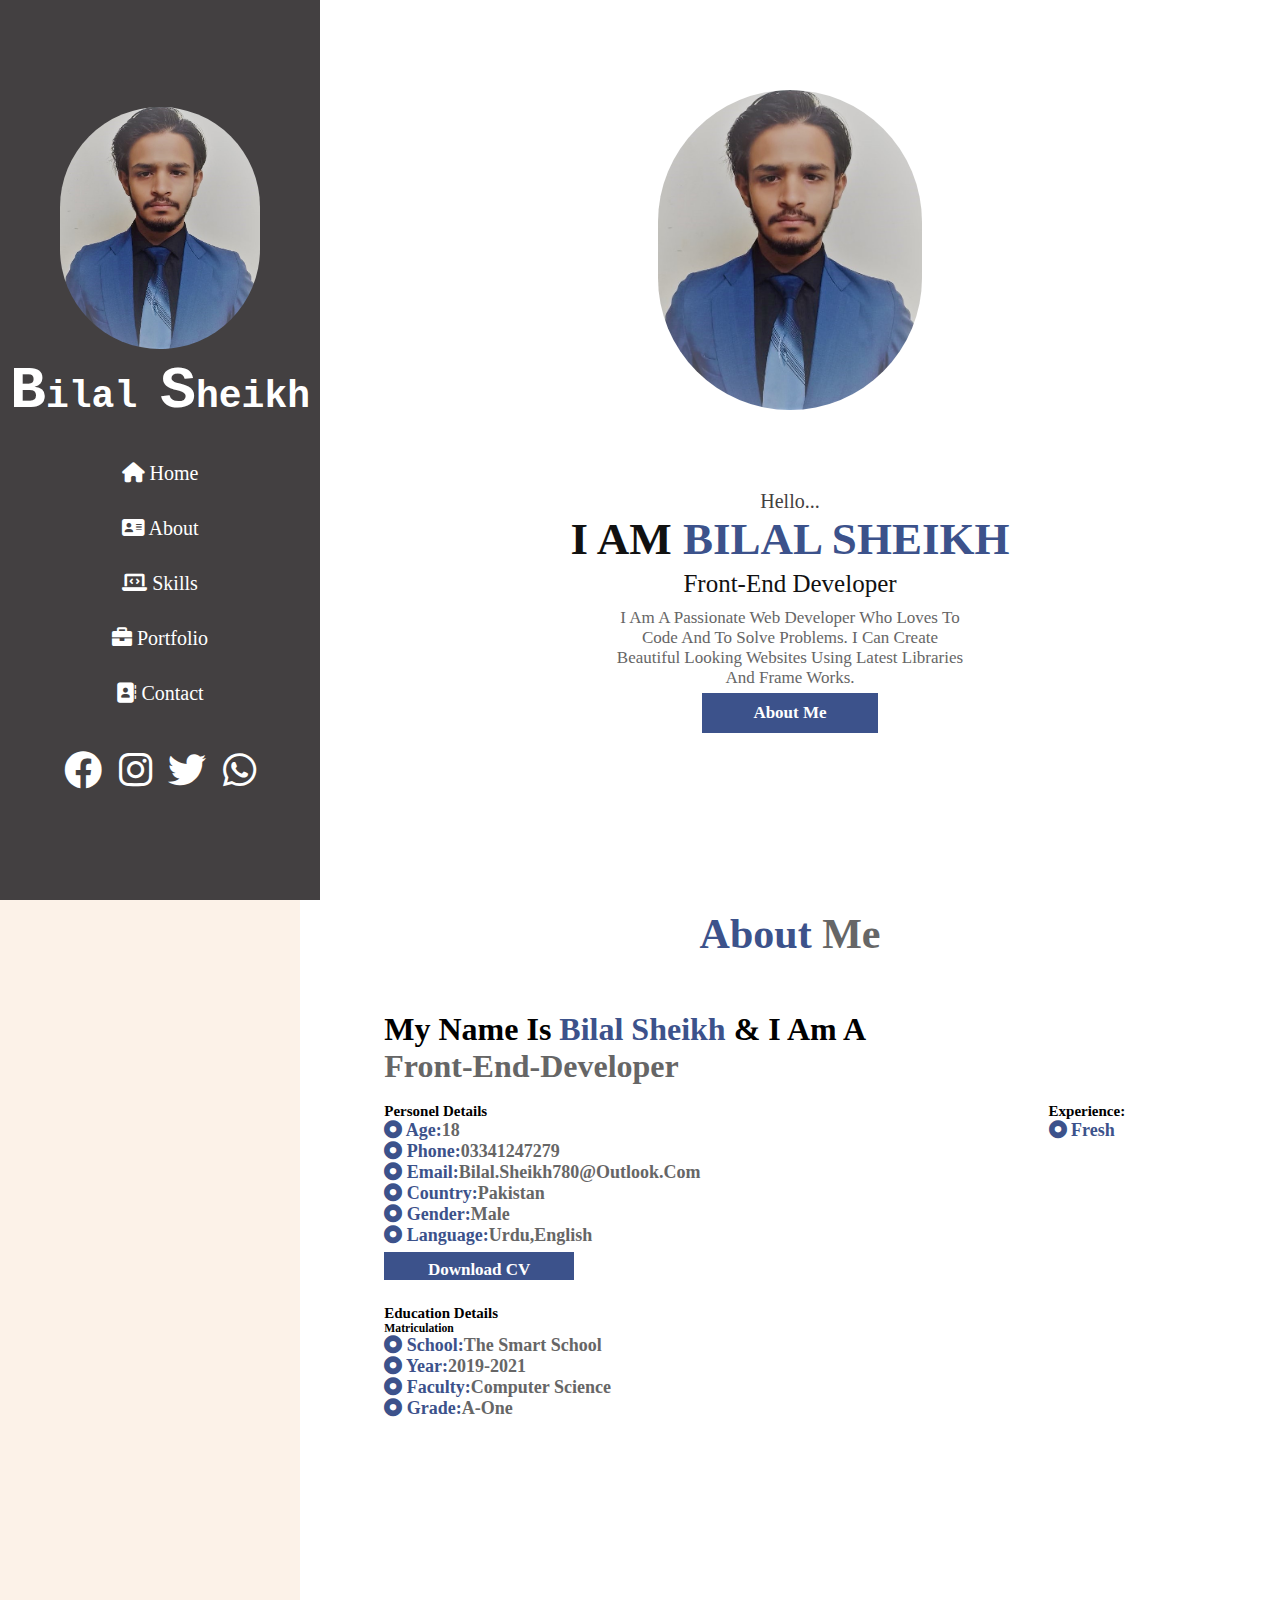
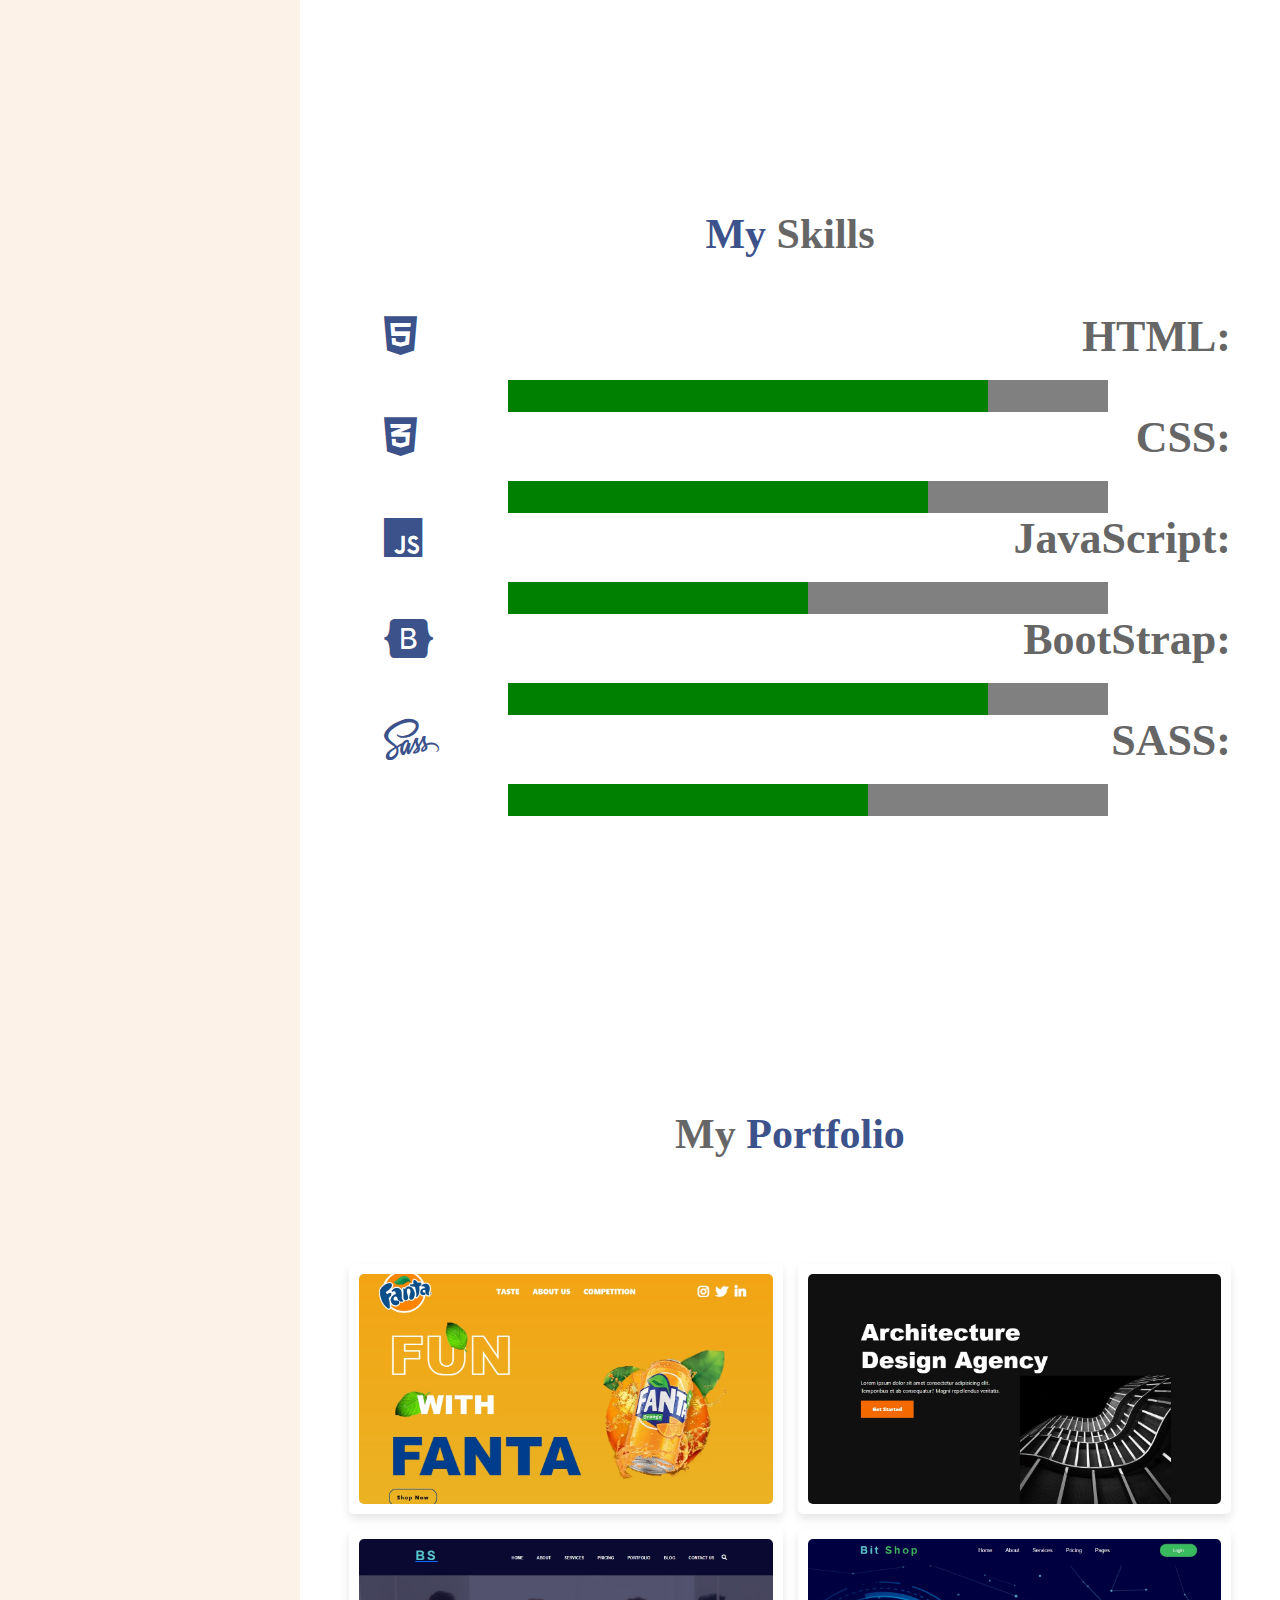
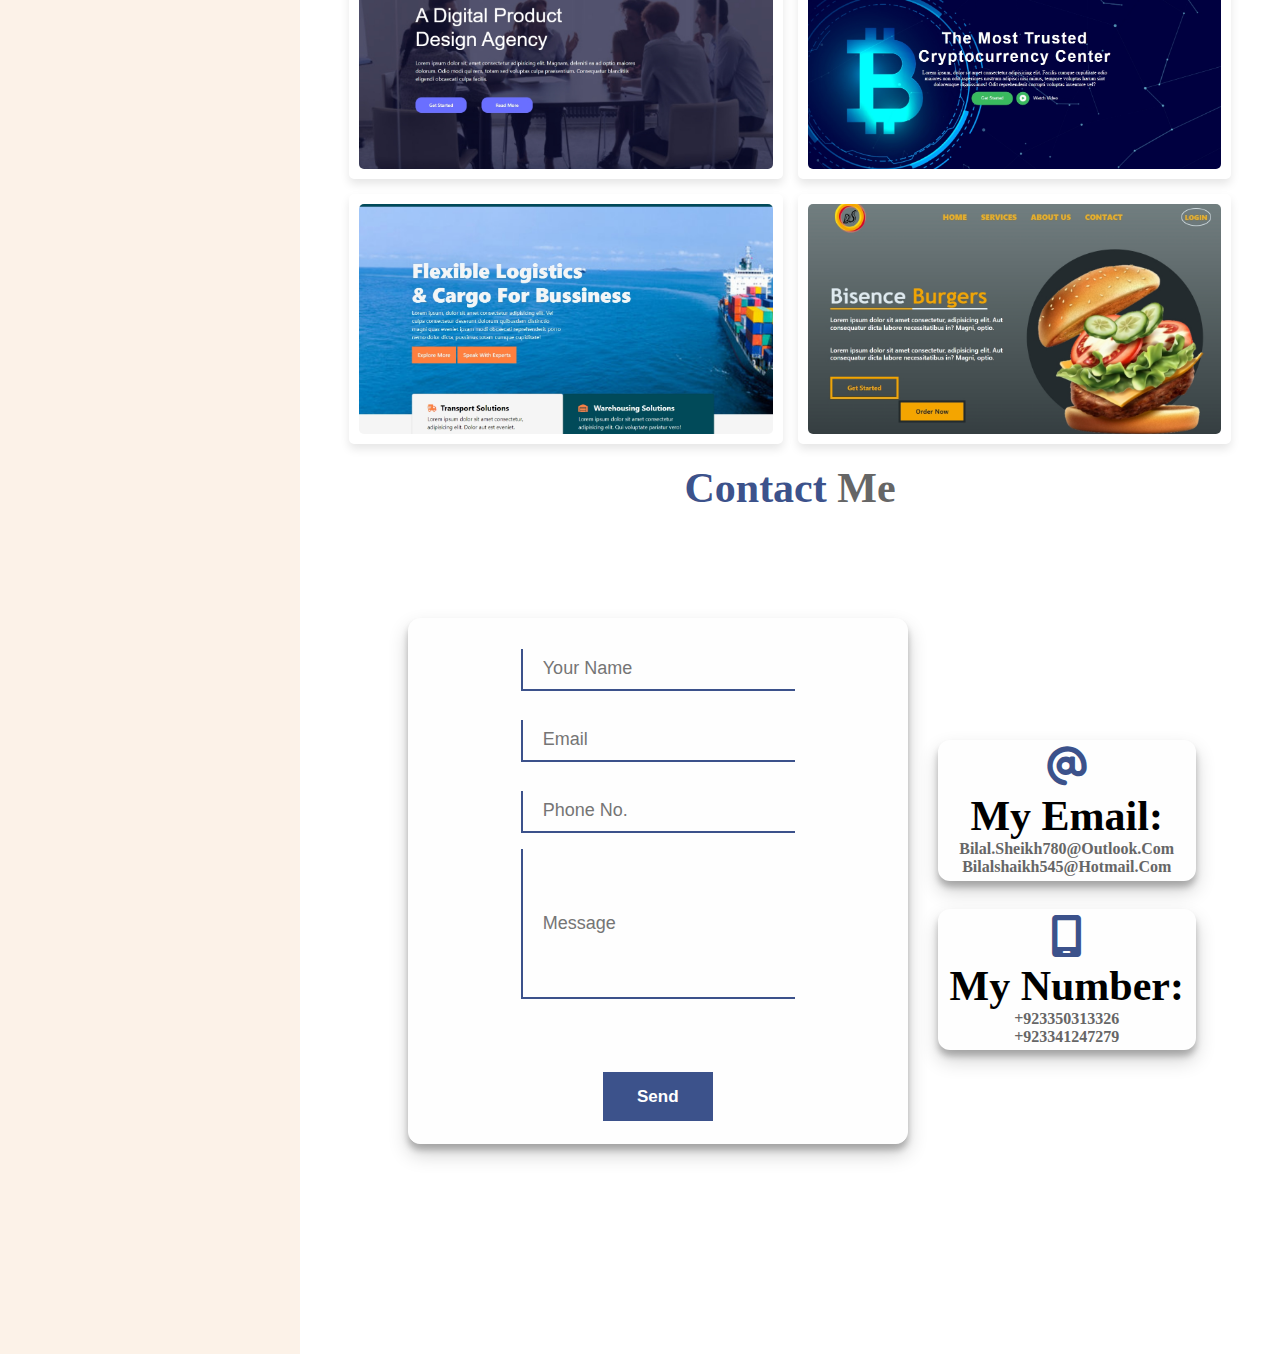
==== index.html @ 6367196e "my portfoilo" ====
<!DOCTYPE html>
<html lang="en">

<head>
    <meta charset="UTF-8">
    <meta http-equiv="X-UA-Compatible" content="IE=edge">
    <meta name="viewport" content="width=device-width, initial-scale=1.0">
    <title>Bilal Sheikh</title>
    <!-- CSS only -->
    <link href="https://cdn.jsdelivr.net/npm/bootstrap@5.2.0/dist/css/bootstrap.min.css" rel="stylesheet"
        integrity="sha384-gH2yIJqKdNHPEq0n4Mqa/HGKIhSkIHeL5AyhkYV8i59U5AR6csBvApHHNl/vI1Bx" crossorigin="anonymous">
    <!-- CSS FILE -->
    <link rel="stylesheet" href="css/portfolio.css">
    <!-- Font Awesom Link -->
    <link rel="stylesheet" href="css/all.min.css">
    <link rel="stylesheet" href="css/fontawesome.min.css">
    <!-- <link rel="stylesheet" href="https://cdnjs.cloudflare.com/ajax/libs/font-awesome/6.1.2/css/all.min.css"
        integrity="sha512-1sCRPdkRXhBV2PBLUdRb4tMg1w2YPf37qatUFeS7zlBy7jJI8Lf4VHwWfZZfpXtYSLy85pkm9GaYVYMfw5BC1A=="
        crossorigin="anonymous" referrerpolicy="no-referrer" /> -->
</head>

<body>

    <div id="menu-bars" class="fas fa-bars"></div>

    <header>
        <div class="sidebar">
            <div class="logo">
                <img src="img/20220805_174551-cropped.jfif" alt="">
                <a href="#">
                    <h1>
                        <span>B</span>ilal <span>S</span>heikh
                    </h1>
                </a>

            </div>
            <nav>
                <ul>
                    <li><a href="#home" class="menu-links"><i class="fa-solid fa-house"></i> Home</a></li>
                    <li><a href="#about" class="menu-links"><i class="fa-solid fa-address-card"></i> About</a></li>
                    <li><a href="#skills" class="menu-links"><i class="fa-solid fa-laptop-code"></i> Skills</a></li>
                    <li><a href="#portfolio" class="menu-links"><i class="fa-solid fa-briefcase"></i> Portfolio</a></li>
                    <li><a href="#contact" class="menu-links"><i class="fa-solid fa-address-book"></i> Contact</a></li>
                </ul>
            </nav>
            <div class="social">
                <a href="https://www.facebook.com/bilal.sheikh780" class="social-links" target="_blank"><i
                        class="fa-brands fa-facebook"></i></a>
                <a href="https://www.instagram.com/bilal.sheikh780/" class="social-links" target="_blank"><i
                        class="fa-brands fa-instagram"></i></a>
                <a href="https://twitter.com/bilalsheikh780" class="social-links" target="_blank"><i
                        class="fa-brands fa-twitter"></i></a>
                <a href="mailto:bilal.sheikh780@outlook.com" class="social-links" target="_blank"><i
                        class="fa-brands fa-whatsapp"></i></a>
            </div>
        </div>
    </header>

    <!-- HOME SECTION -->


    <section class="home" id="home">


        <div class="image">
            <img src="img/20220805_174551-cropped.jfif" alt="">
        </div>
        <div class="content">
            <span class="hi"> Hello... </span>
            <h3> i am <span> Bilal Sheikh </span> </h3>
            <p class="info">Front-End Developer </p>
            <div class="text-p">
                <p class="text">I am a passionate Web developer who loves to code and to solve problems. I can create
                    beautiful looking Websites using latest libraries and frame works.</p>
            </div>
            <a href="#about" class="btn">about me</a>
        </div>
    </section>

    <!-- ABOUT SECTION -->

    <section class="about" id="about">
        <h1 class="aboutme">
            About <span>Me</span>
        </h1>
        <h1 class="info-h1">
            My Name Is <span id="namespan">Bilal Sheikh</span>
            & I Am A
            <br><span id="workspan">Front-End-Developer</span>
        </h1>
        <div class="box-1">
            <div class="details-1">
                <h2>Personel Details</h2>
                <div class="values">
                    <legend><i class="fa-solid fa-circle-dot"></i> Age:</legend>
                    <p>18</p>
                </div>
                <div class="values">
                    <legend><i class="fa-solid fa-circle-dot"></i> Phone:</legend>
                    <p>03341247279</p>
                </div>
                <div class="values">
                    <legend><i class="fa-solid fa-circle-dot"></i> Email:</legend>
                    <p>bilal.sheikh780@outlook.com
                </div>
                <div class="values">
                    <legend><i class="fa-solid fa-circle-dot"></i> Country:</legend>
                    <p>Pakistan</p>
                </div>
                <div class="values">
                    <legend><i class="fa-solid fa-circle-dot"></i> Gender:</legend>
                    <p>Male</p>
                </div>
                <div class="values">
                    <legend><i class="fa-solid fa-circle-dot"></i> Language:</legend>
                    <p>Urdu,English</p>
                </div>
                <a href="cv/Bilal Sheikh.pdf" download class="cv-btn">Download CV</a>
            </div>
            <div class="details-2">
                <h2>Experience:</h2>
                <div class="values">
                    <legend><i class="fa-solid fa-circle-dot"></i> Fresh</legend>
                </div>
            </div>
        </div>
        <div class="box-2">
            <div class="details-3">
                <h2>Education Details</h2>
                <h3>Matriculation</h3>
                <div class="values">
                    <legend><i class="fa-solid fa-circle-dot"></i> School:</legend>
                    <p>The Smart School</p>
                </div>
                <div class="values">
                    <legend><i class="fa-solid fa-circle-dot"></i> Year:</legend>
                    <p>2019-2021</p>
                </div>
                <div class="values">
                    <legend><i class="fa-solid fa-circle-dot"></i> Faculty:</legend>
                    <p>Computer Science</p>
                </div>
                <div class="values">
                    <legend><i class="fa-solid fa-circle-dot"></i> Grade:</legend>
                    <p>A-One</p>
                </div>
            </div>
    </section>

    <!-- SKILLS SECTION -->

    <section class="skills" id="skills">
        <h1 class="skills">
            My <span>Skills</span>
        </h1>
        <div class="row">
            <div class="col-1">
                <div class="skillbars">
                    <legend><i class="fa-brands fa-html5"></i> HTML:</legend>
                    <progress value="80" max="100"></progress>
                </div>
                <div class="skillbars">
                    <legend><i class="fa-brands fa-css3-alt"></i> CSS:</legend>
                    <progress value="70" max="100"></progress>
                </div>
                <div class="skillbars">
                    <legend><i class="fa-brands fa-js"></i> JavaScript:</legend>
                    <progress value="50" max="100"></progress>
                </div>
                <div class="skillbars">
                    <legend><i class="fa-brands fa-bootstrap"></i> BootStrap:</legend>
                    <progress value="80" max="100"></progress>
                </div>
                <div class="skillbars">
                    <legend><i class="fa-brands fa-sass"></i> SASS:</legend>
                    <progress value="60" max="100"></progress>
                </div>
            </div>
        </div>
        </div>
    </section>

    <!-- PORTFOLIO SECTION -->

    <section class="portfolio" id="portfolio">

        <h1 class="portfolio"> <span> my </span> portfolio </h1>

        <div class="box-container">

            <div class="box">
                <img src="projects/front/P-1.jpg" alt="">
                <h3>FANTA Landing Page <span>With HTML & CSS</span></h3>
                <div class="icons">
                    <a href="projects/back/p-1.png" target="_blank" class="fas fa-eye"></a>
                    <a href="projects/fanta.zip" download class="fas fa-download"></a>
                </div>
            </div>

            <div class="box">
                <img src="projects/front/p-2.jpg" alt="">
                <h3>property Website <span>With HTML,CSS,BootStrap & Owl Carousel</span></h3>
                <div class="icons">
                    <a href="projects/back/p-2.png" target="_blank" class="fas fa-eye"></a>
                    <a href="projects/property website.zip" download class="fas fa-download"></a>
                </div>
            </div>

            <div class="box">
                <img src="projects/front/p-3.jpg" alt="">
                <h3>digital agency website <span>With HTML & CSS</span></h3>
                <div class="icons">
                    <a href="projects/back/p-3.png" target="_blank" class="fas fa-eye"></a>
                    <a href="projects/back/p-3.png" download class="fas fa-download"></a>
                </div>
            </div>

            <div class="box">
                <img src="projects/front/p-4.jpg" alt="">
                <h3>cryptocurrency website <span>With HTML,CSS,JS & Owl Carousel</span></h3>
                <div class="icons">
                    <a href="projects/back/p-4.png" target="_blank" class="fas fa-eye"></a>
                    <a href="projects/bit shop.zip" download class="fas fa-download"></a>
                </div>
            </div>

            <div class="box">
                <img src="projects/front/p-5.jpg" alt="">
                <h3>cargo website <span>with HTML,CSS,JS & Owl Carousel</span></h3>
                <div class="icons">
                    <a href="projects/back/p-5.png" target="_blank" class="fas fa-eye"></a>
                    <a href="projects/back/p-5.png" download class="fas fa-download"></a>
                </div>
            </div>

            <div class="box">
                <img src="projects/front/P-6.jpg" alt="">
                <h3>Burger Website <span>with HTML,CSS,Javascript & Bootstrap</span></h3>
                <div class="icons">
                    <a href="projects/back/p-6.png" class="fas fa-eye"></a>
                    <a href="projects/custom.zip" class="fas fa-download"></a>
                </div>
            </div>

        </div>

    </section>


    <!-- CONTACT SECTION -->

    <section class="contact" id="contact">
        <h1 class="contact">Contact <span>Me</span></h1>
        <div class="contactbox">
            <div class="div-1">
                <form action="" id="form" onsubmit="sendEmail(); reset(); return false;">
                    <input type="text" id="name" placeholder="Your Name">
                    <p id="nameerror" class="error"></p>
                    <input type="text" id="email" placeholder="Email">
                    <p id="emailerror" class="error"></p>
                    <input type="tel" id="phone" placeholder="Phone No.">
                    <p id="phoneerror" class="error"></p>
                    <input type="text" id="message" placeholder="Message">
                    <p id="messageerror" class="error"></p>
                    <br>
                    <button type="submit">Send</button>
                </form>
            </div>
            <div class="div-2">
                <div class="childern">
                    <i class="fa-solid fa-at"></i>
                    <h4>My Email:</h4>
                    <h5>bilal.sheikh780@outlook.com</h5>
                    <h5>bilalshaikh545@hotmail.com</h5>
                </div>
                <div class="childern">
                    <i class="fa-solid fa-mobile-screen"></i>
                    <h4>My Number:</h4>
                    <h5>+923350313326</h5>
                    <h5>+923341247279</h5>
                </div>
            </div>
        </div>
    </section>

    <script>
        let menu = document.querySelector('#menu-bars');
let header = document.querySelector('header');

menu.onclick = () => {
    menu.classList.toggle('fa-times');
    header.classList.toggle('active');
}

window.onscroll = () => {
    menu.classList.remove('fa-times');
    header.classList.remove('active');
}

// let form = document.getElementById("form");
// let yourname = document.getElementById("name");
// let youremail = document.getElementById("email");
// let yourphone = document.getElementById("phone");
// let yourmessage = document.getElementById("message");
// function validateForm() {
//     if (yourname.value == "") {
//         document.getElementById("nameerror").innerHTML = "Enter Your Name!";
//         return false;
//     } else {
//         document.getElementById("nameerror").innerHTML = "";
//     }
//     if (youremail.value == "") {
//         document.getElementById("emailerror").innerHTML = "Enter Your Email Address!";
//         return false;
//     } else {
//         document.getElementById("emailerror").innerHTML = "";
//     }
//     if (yourphone.value == "") {
//         document.getElementById("phoneerror").innerHTML = "Enter Your Phone Number!";
//         return false;
//     } else {
//         document.getElementById("phoneerror").innerHTML = "";
//     }
//     if (yourmessage.value == "") {
//         document.getElementById("messageerror").innerHTML = "Enter Your Message!";
//         return false;
//     } else {
//         document.getElementById("messageerror").innerHTML = "";
//     }
// }
    </script>

    <!-- JS FILE -->
    <!-- JavaScript (BootStrap) -->
    <script src="https://cdn.jsdelivr.net/npm/bootstrap@5.2.0/dist/js/bootstrap.bundle.min.js"
        integrity="sha384-A3rJD856KowSb7dwlZdYEkO39Gagi7vIsF0jrRAoQmDKKtQBHUuLZ9AsSv4jD4Xa"
        crossorigin="anonymous"></script>
</body>

</html>
---- css/portfolio.css ----
*{
    margin: 0;
    padding: 0;
    box-sizing: border-box;
    text-decoration: none;
    text-transform: capitalize;
    list-style: none;
}

:root{
    --main: #3c528b;
}

@import url('https://fonts.googleapis.com/css2?family=Roboto+Mono:wght@300&display=swap');


body{
    margin: 0;
    padding: 0;
}

a{
    text-decoration: none;
}

header{
    display: flex;
    justify-content: center;
    align-items: center;
    position: fixed;
    top: 0%;
    bottom: 0%;
    left: 0%;
    width: 320px;
    text-align: center;
    background-color: #434041;
    z-index: 1000;
    flex-wrap: wrap;
    padding:8rem 2rem;
}
html{
    font-size: 62.5%;
    overflow-x: hidden;
    scroll-behavior: smooth;
}

body{
    background: #fcf2e8;
    padding-left: 30rem;
}

section{
    padding:1rem 5%;
    min-height: 100vh;
    background-color: #fff;
}

#menu-bars{
    position: fixed;
    top:1rem; right: 1rem;
    z-index: 10000;
    background-color: var(--main);
    color:#fff;
    border-radius: .5rem;
    padding:1rem 1.5rem;
    font-size: 3rem;
    cursor:pointer;
    display: none;
}

.logo{
    width: 100%;
    position: relative;
    font-weight: bolder;
    font-family: 'Roboto Mono', monospace;
    letter-spacing: 0px;
}

.logo a h1{
    text-decoration: none;
    font-size: 38px;
    width: 500px;
    padding: 1%;
    color: white;
}

.logo a span{
    color: white;
    font-weight: 900;
    font-size: 6rem;
}

.logo img{
    width: 200px;
    border-radius: 360px;
}

header nav a{
    display: block;
    font-size: 2rem;
    color:#fff;
    transition: 0.2s;
    margin:2rem 0;
}

nav ul{
    padding: 12px 8px;
}

nav ul li a:hover{
    color: blue;
    letter-spacing: 3px;
}

nav li{
    margin-bottom: 32px;
}

header .social a{
    font-size: 2.5rem;
    color:#fff;
    display: inline;
    justify-content: center;
    width: 50px;
    font-size: 38px;
    color: white;
    transition: 0.3s;
    margin:0 .7rem;
}

header .social-links:hover{    
    color: blue;
}


.home{
    display: flex;
    text-align: center;
    justify-content: center;
    flex-wrap: wrap;
}

.home .image{
    align-items: center;
    width: 100%;
    display: flex;
    justify-content: center;
}

.home .image img{
    width:30%;
    display: block;
    border-radius: 360px;
}

.home .content{
    display: block;
    flex:1 1 40rem;
}

.home .content .hi{
    font-size: 2rem;
    color:#434041
}

.home .content h3{
    font-size: 4.5rem;
    color:#111;
    text-transform: uppercase;
}

.home .content h3 span{
    color: var(--main);
    font-weight: bolder;
    text-transform: uppercase;
}

.home .content .info{
    font-size: 2.5rem;
    color:#111;
    padding:.5rem 0;
}

.home .content .text{
    font-size: 1.7rem;
    color:#666;
    text-align: center;
    padding:.5rem 0;
}

.text-p{
    width: 40%;
    display: flex;
    margin: auto;
    text-align: center;
}

.btn{
    display: flex;
    align-items: center;
    margin-top: 1rem;
    width: 20%;
    height: 10%;
    display: flex;
    margin: auto;
    justify-content: center;
    padding:.8rem 3rem;
    background-color: var(--main);
    color:#fff;
    cursor: pointer;
    border: none;
    font-size: 1.7rem;
    font-weight: bolder;
}

.btn:hover{
    background: #666;
    color: white;
}

.aboutme{
    text-align: center;
    font-weight: 900;
    font-size: 42px;
    color: var(--main);
}

.aboutme span{
    color: #666;
}

.skills{
    text-align: center;
    font-weight: 900;
    font-size: 42px;
    color: var(--main);
}

.skills span{
    color: #666;
}

.skillbars legend i{
    color: var(--main);
}

.contact{
    text-align: center;
    font-weight: 900;
    font-size: 42px;
    color: var(--main);
}

.contact span{
    color: #666;
}

.portfolio{
    text-align: center;
    font-weight: 900;
    font-size: 42px;
    color: var(--main);
}

.portfolio span{
    color: #666;
}


.info-h1{
    margin-left: 4%;
    font-size: 32px;
    margin-top: 6%;
}

#namespan{
    color: var(--main);
    font-weight: 800;
}

#workspan{
    color: #666;
    font-weight: 800;
}   

.box-1{
    display: flex;
    justify-content: space-between;
}

.box-2{
    display: flex;
}

.values{
    display: flex;
}

.details-1{
    margin-left: 4%;
    margin-top: 2%;
}

.details-3{
    margin-left: 4%;
    margin-top: 2%;
}

.details-3 legend{
    color: var(--main);
    font-size: 18px;
    font-weight: 600;
}

.details-2 legend{
    color: var(--main);
    font-size: 18px;
    font-weight: 600;
}

.details-1 legend{
    color: var(--main);
    font-size: 18px;
    font-weight: 600;
}

.details-1 p{
    font-size: 18px;
    color: #666;
    font-weight: 600;
}

.details-3 p{
    font-size: 18px;
    color: #666;
    font-weight: 600;
}

.details-2{
    margin-top: 2%;
    margin-right: 12%;
}

.box-1,
.box-2 h2{
    color: black;
}

.details-3 p{
    width: 280px;
}

.cv-btn{
    display: inline-block;
    width: 60%;
    height: 15%;
    margin-top: 2%;
    display: flex;
    justify-content: center;
    padding:.8rem 3rem;
    background-color: var(--main);
    color:#fff;
    cursor: pointer;
    border: none;
    font-size: 1.7rem;
    font-weight: bolder;
    transition: 0.5s;
}

.cv-btn:hover{
    background: #666;
    color: white;
}

.col-1{
    margin-top: 6%;
    margin-left: 4%;
}

.skillbars legend{
    color: #666;
    font-size: 44px;
    font-weight: 900;
}

progress{
    font-size: 60px;
}

.col-1 legend{
    display: flex;
    align-items: center;
    justify-content: space-between;
}

.skillbars span{
    background-color: var(--main);
}

progress{
    height: 32px;
    color: green;
    background-color: #434041;
}

progress[value]{
    background-color: var(--main);
    border-radius: 12px;
}

.contactbox{
    display: flex;
    margin-top: 12%;
    flex-wrap: wrap;
    align-items: center;
    justify-content: center;
    gap: 30px;
}

.div-1{
    width: 500px;
    display: flex;
    background-color: #fefefe;
    border-radius: 12px;
    padding: 2%;
    border: 1px solid #fefefe;
    box-shadow: rgba(0, 0, 0, 0.19) 0px 10px 20px, rgba(0, 0, 0, 0.23) 0px 6px 6px;
    justify-content: center;
}

.div-1 input{
    margin-bottom: 6%;
    border: none;
    border-bottom: 2px solid var(--main);
    border-left: 2px solid var(--main);
    background-color: #fefefe;
    width: 100%;
    height: 40px;
    font-size: 18px;
    padding: 20px;
}

.div-1 input:focus{
    background-color: whitesmoke;
}
.div-1 input::placeholder{
    font-size: 18px;
}

#message{
    height: 150px;
}

.div-1 button{
    width: 40%;
    height: 10%;
    margin-bottom: 4%;
    justify-content: center;
    padding:.8rem 3rem;
    background-color: var(--main);
    color:#fff;
    cursor: pointer;
    border: none;
    font-size: 1.7rem;
    font-weight: bolder;
    transition: 0.5s;
}

.div-1 button:hover{
    background: #666;
    color: white;
}

.childern{
    box-shadow: rgba(0, 0, 0, 0.19) 0px 10px 20px, rgba(0, 0, 0, 0.23) 0px 6px 6px;
    background-color: #fefefe;
    margin-top: 12%;
    border-radius: 12px;
    padding: 2%;
    width: 110%;
}

.childern h4{
    color: black;
    font-weight: 800;
}

.childern h5{
    color: #666;
    font-weight: 700;
    font-size: 16px;
}


/* media queries  */
@media (max-width:991px){

    html{
        font-size: 55%;
    }
    
    body{
        padding: 0;
    }

    #menu-bars{
        display: initial;
    }

    header{
        left:-120%;
    }

    header.active{
        left:0%;
    }

    .cursor-1,
    .cursor-2{
        display: none;
    }

}

@media (max-width:740px) {
    .btn{
        width: 50%;
    }
}

@media (max-width:680px) {
    .box-1{
        display: block;
    }
    .details-2{
        margin-left: 4%;
    }
    .skillbars progress{
        font-size: 50px;
    }
    .contactbox{
        margin-top: 12%;
    }
    .div-2{
        display: flex;
        gap: 10px;
    }
    .childern{
        width: 180px;
    }
    .childern h5{
        text-align: center;
        font-size: 12px;
    }
    .div-1 button{
        width: 30%;
    }
}

@media (max-width:560px) {
    .skillbars progress{
        font-size: 30px;
    }
    .home .image img{
        width: 180px;
    }
    .btn{
        width: 50%;
    }
    .cv-btn{
        width: 100%;
    }
}
@media (max-width:300px) {
    .btn{
        width: 60%;
        display: flex;
        align-items: center;
    }
    .text-p{
        width: 100%;
        display: flex;
    }
    .home .content h3{
        font-size: 22px;
    }
    .home .content .info{
        font-size: 18px;
    }
    .home .image img{
        width: 160px;
    }
    .aboutme,.skills,.portfolio,.contact{
        font-size: 28px;
    }
    .about .info-h1{
        font-size: 22px;
    }
    .cv-btn{
        width: 100%;
    }
    .details-3{
        width: 100%;
    }
    .skillbars progress{
        font-size: 18px;
    }
}
@media (max-width:450px){

    html{
        font-size: 50%;
    }

    header{
        overflow-y: scroll;
        overflow-x: hidden;
        width:100%;
    }
    .div-1 input{
        width: 90%;
        font-size: 12px;
    }
    .div-1 button{
        font-size: 12px;
        width: 40%;
    }
    .childern h5{
        font-size: 8px;
    }
    .childern{
        display: inline-block;
        flex-wrap: wrap;
        width: 60%;
        font-size: 8px;
        text-overflow: clip;
    }
    .childern i{
        font-size: 18px;
    }
    .childern h4{
        font-size: 8px;
    }
    .box-1 legend{
        font-size: 12px;
    }
    
    .box-1 p{
        font-size: 12px;
    }
    .box-2 legend{
        font-size: 12px;
    }
    .box-2 p{
        font-size: 12px;
    }
    .info-h1{
        font-size: 28px;
    }
}

.portfolio .box-container{
    display: flex;
    flex-wrap: wrap;
    gap:1.5rem;
    margin-top: 12%;
}

.portfolio .box-container .box{
    flex:1 1 30rem;
    height:25rem;
    position: relative;
    overflow:hidden;
    border:1rem solid #fff;
    box-shadow: 0 .5rem 1rem rgba(0,0,0,.1);
    background:#fff;
    border-radius: .5rem;
}

.portfolio .box-container .box img{
    height:100%;
    width:100%;
    object-fit: cover;
    border-radius: .5rem;
    position: relative;
    z-index: 1;
}

.portfolio .box-container .box:hover img{
    height:75%;
    width:75%;
}

.portfolio .box-container .box h3{
    position: absolute;
    bottom:.5rem; left:1rem;
    font-size: 1.5rem;
    color:#333;
    text-transform: uppercase;
}

.portfolio .box-container .box h3 span{
    color: var(--main);
    font-weight: 800;
}

.portfolio .box-container .box .icons{
    position: absolute;
    top:1rem; right:1rem;
}

.portfolio .box-container .box .icons a{
    display: block;
    height:4rem;
    width:4rem;
    border-radius: .5rem;
    background: #666;
    color:black;
    font-size: 1.7rem;
    line-height: 4rem;
    text-align: center;
    margin-bottom: 1rem;
}

.portfolio .box-container .box .icons a:hover{
    background: #ddd;
    color:var(--main);
}

.error{
    font-size: 16px;
    font-family: 'Times New Roman', Times, serif;
    text-align: left;
    margin-left: 4%;
}


.tooltip {
    position: relative;
    display: inline-block;
    border-bottom: 1px dotted black; /* If you want dots under the hoverable text */
  }
  
  /* Tooltip text */
  .tooltip .tooltiptext {
    visibility: hidden;
    width: 120px;
    background-color: black;
    color: #fff;
    text-align: center;
    padding: 5px 0;
    border-radius: 6px;
   
    /* Position the tooltip text - see examples below! */
    position: absolute;
    z-index: 1;
  }
  
  /* Show the tooltip text when you mouse over the tooltip container */
  .tooltip:hover .tooltiptext {
    visibility: visible;
  }
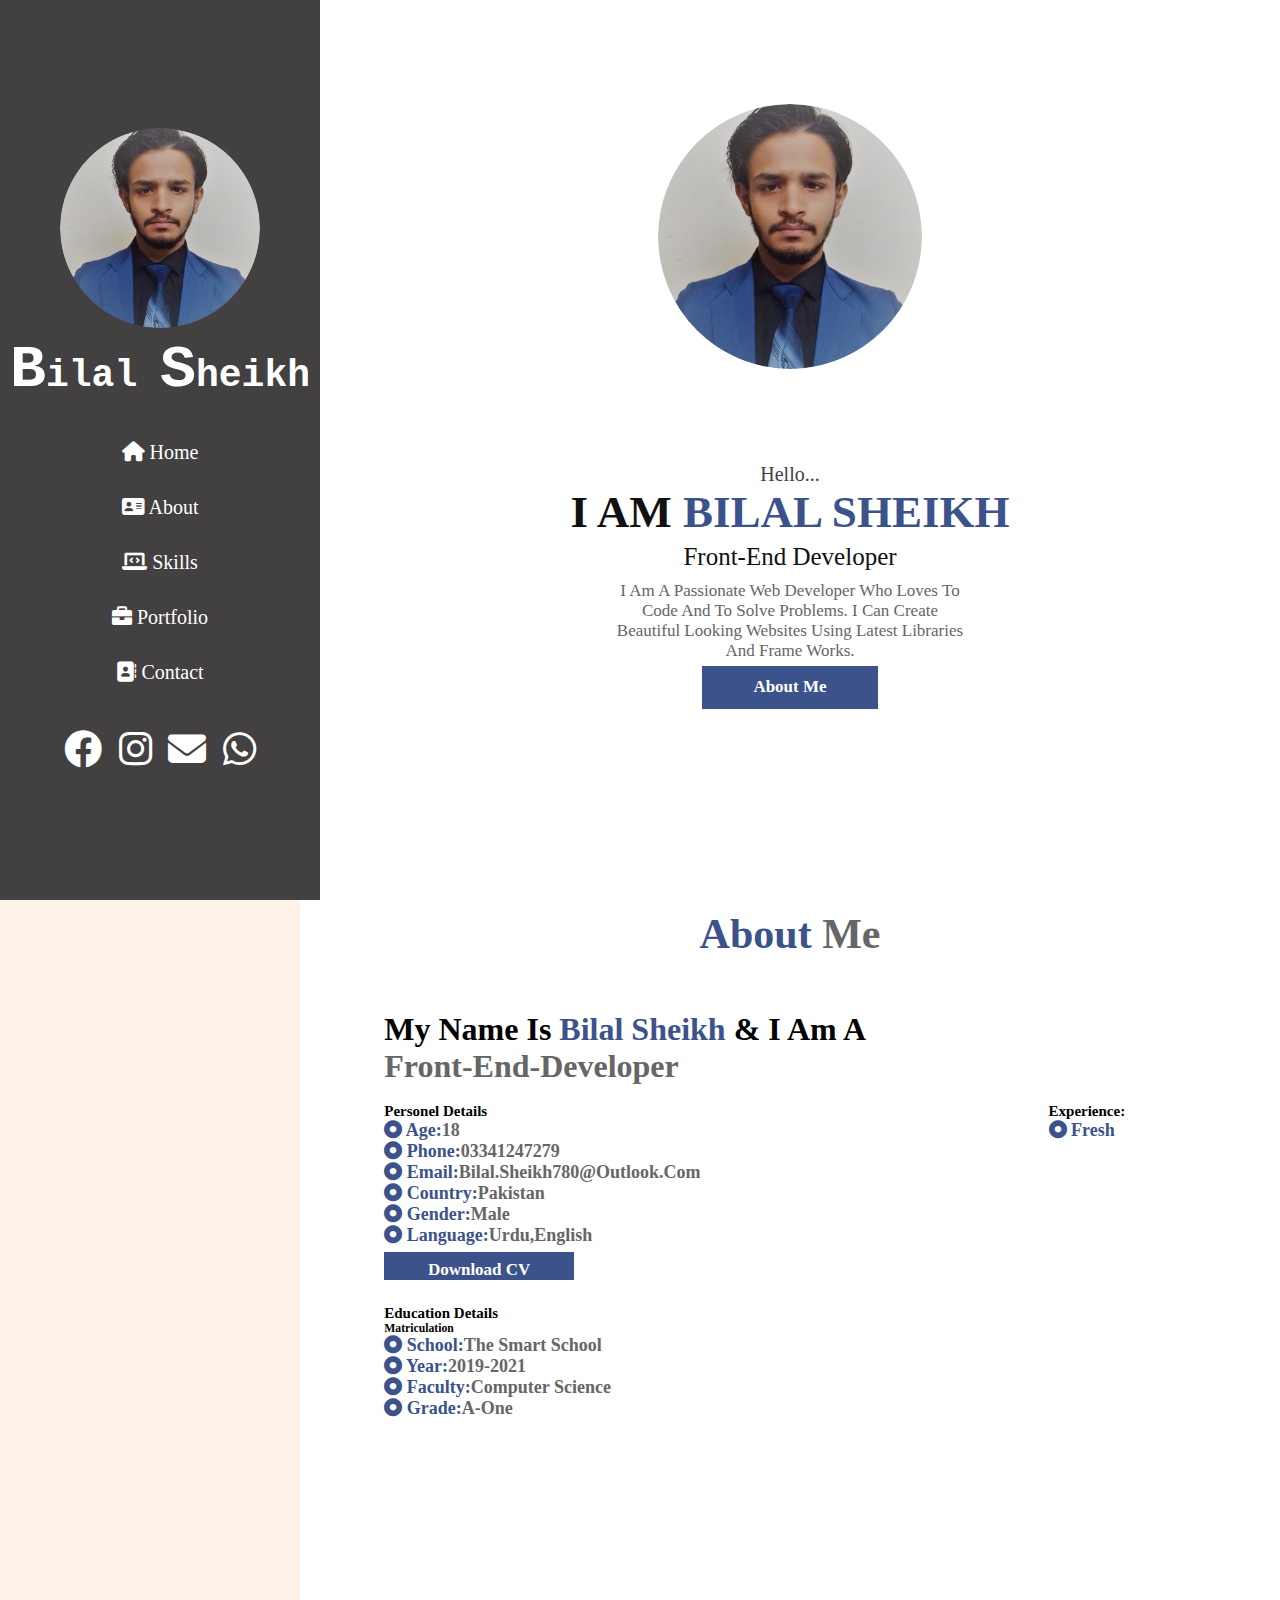
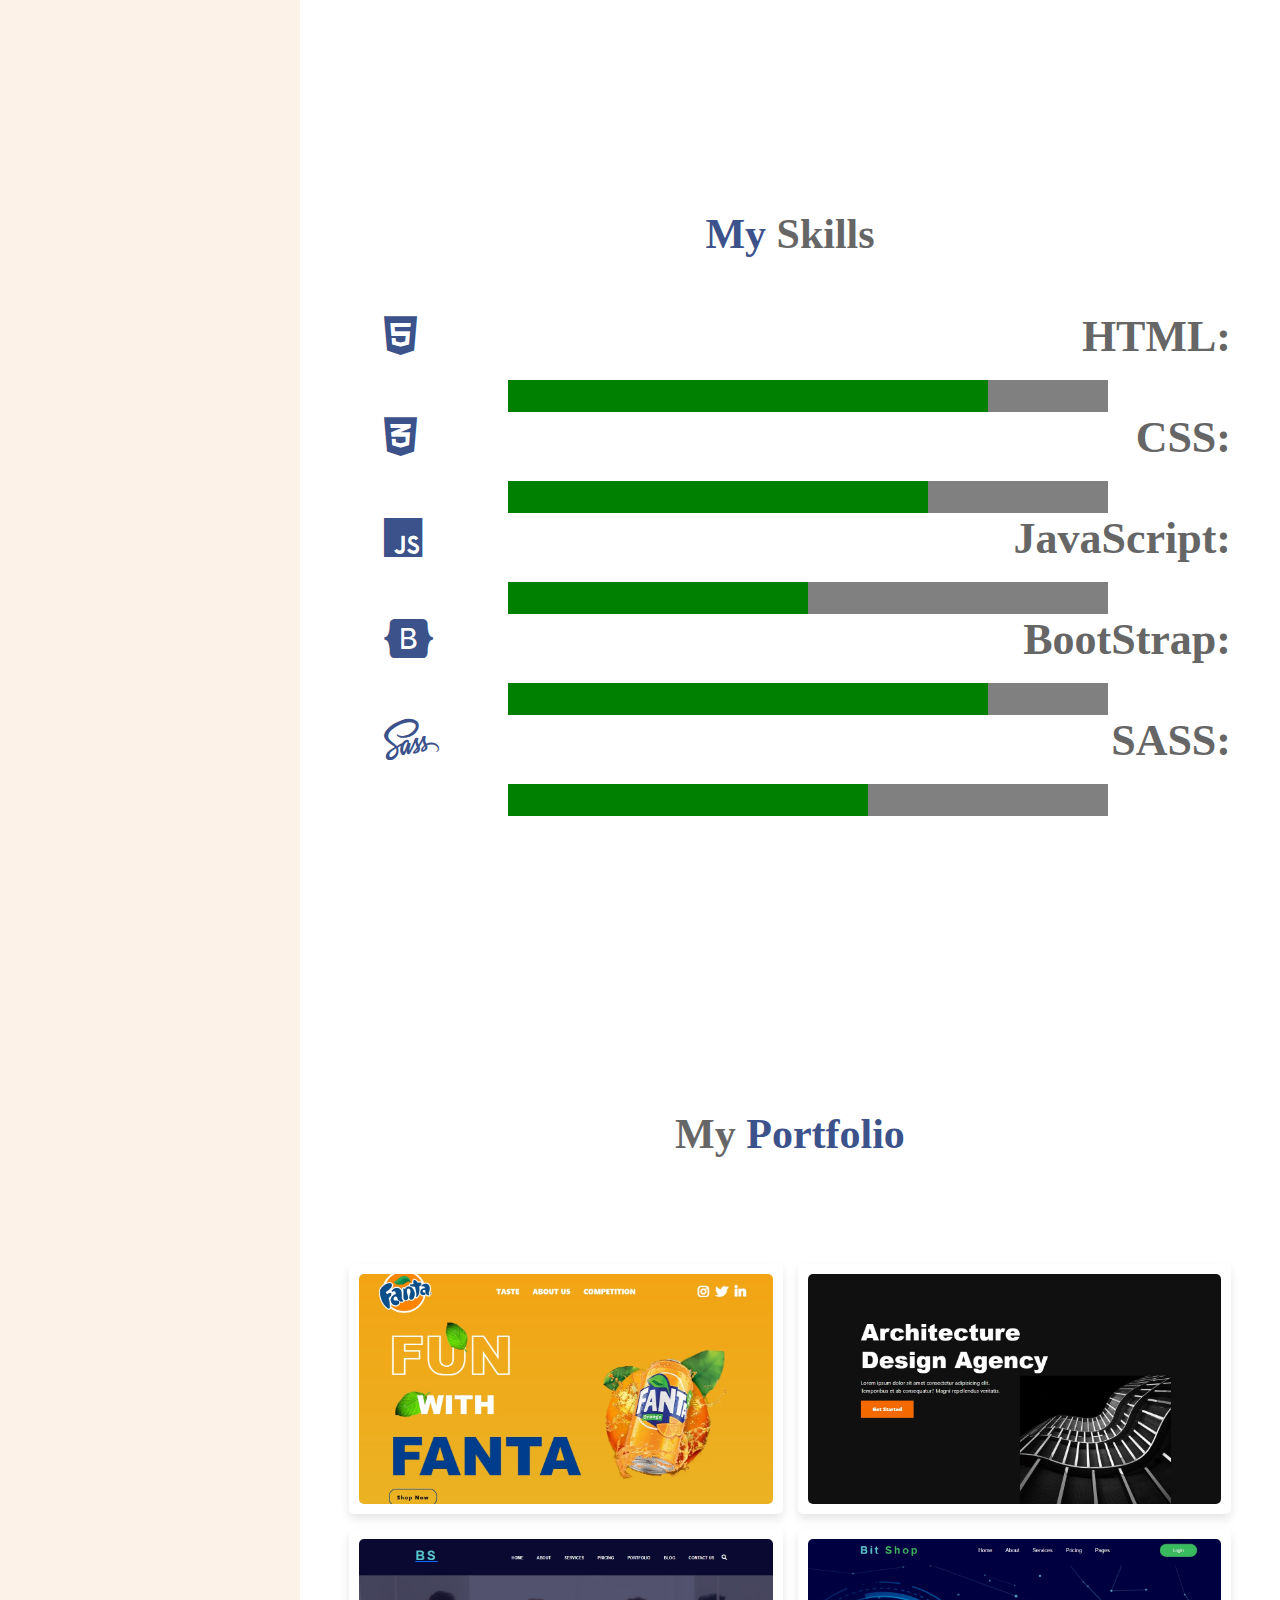
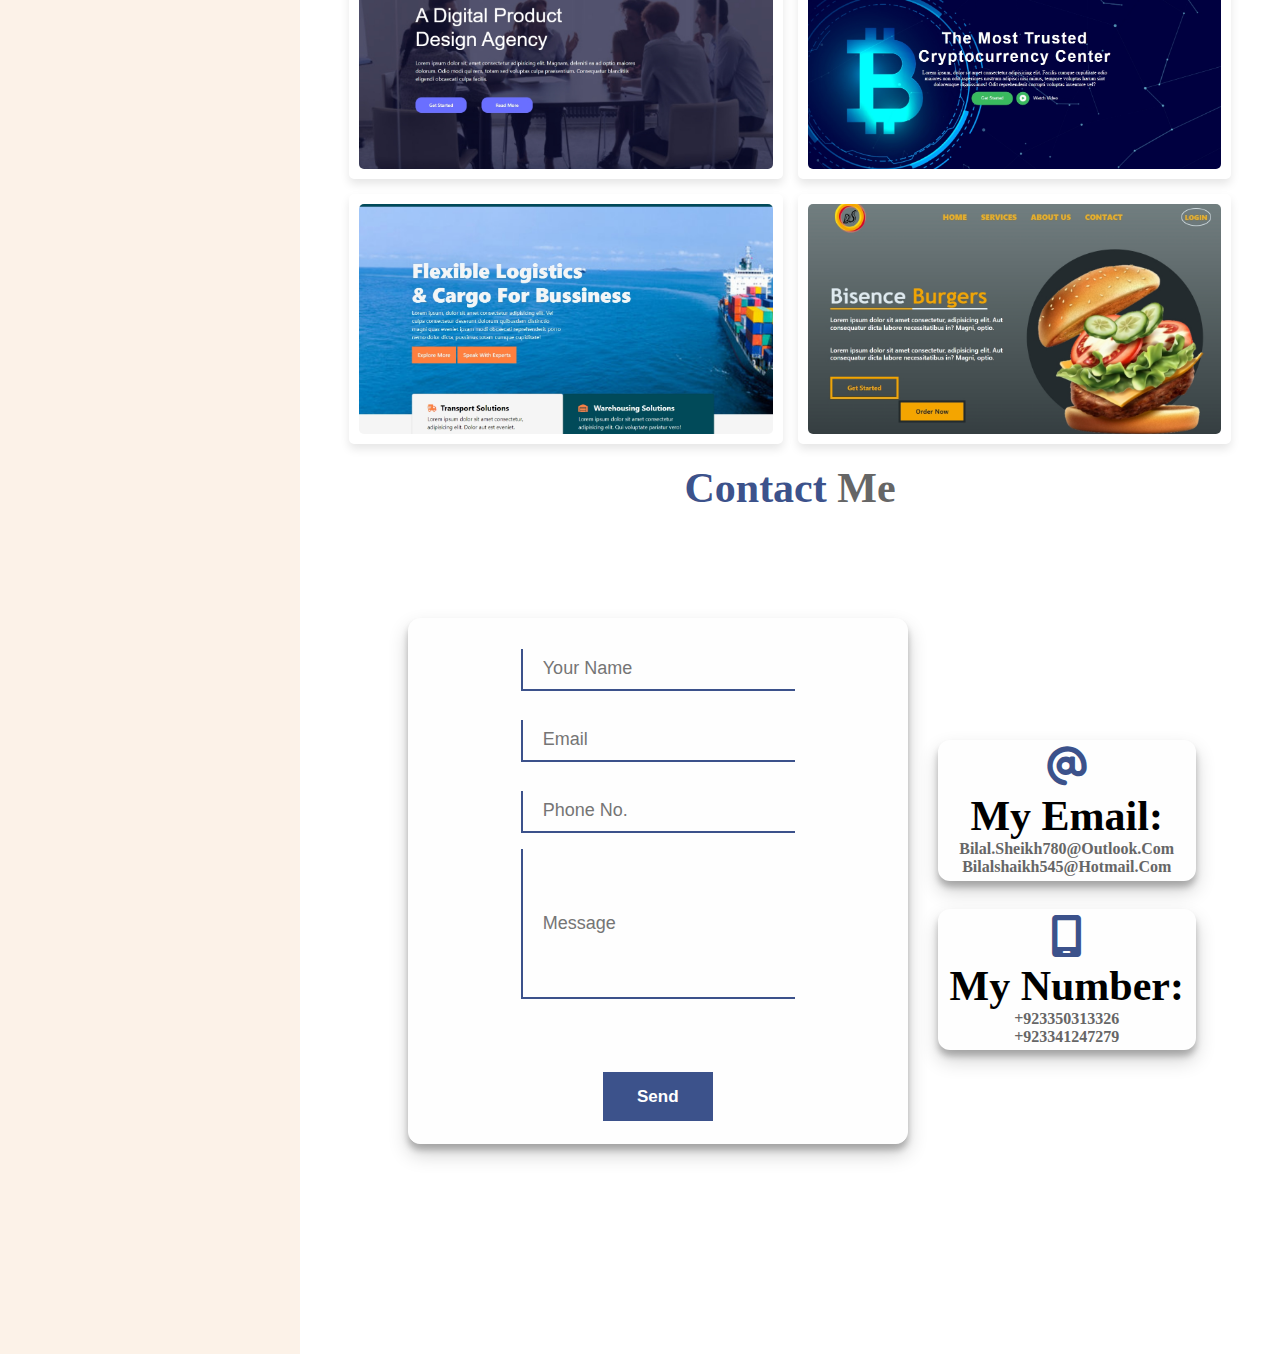
==== commit 6cf982da: "my portfolio" ====
--- a/index.html
+++ b/index.html
@@ -26,7 +26,7 @@
     <header>
         <div class="sidebar">
             <div class="logo">
-                <img src="img/20220805_174551-cropped.jfif" alt="">
+                <img src="img/20220805_174551-cropped.png" alt="">
                 <a href="#">
                     <h1>
                         <span>B</span>ilal <span>S</span>heikh
@@ -48,9 +48,8 @@
                         class="fa-brands fa-facebook"></i></a>
                 <a href="https://www.instagram.com/bilal.sheikh780/" class="social-links" target="_blank"><i
                         class="fa-brands fa-instagram"></i></a>
-                <a href="https://twitter.com/bilalsheikh780" class="social-links" target="_blank"><i
-                        class="fa-brands fa-twitter"></i></a>
-                <a href="mailto:bilal.sheikh780@outlook.com" class="social-links" target="_blank"><i
+                <a href="mailto:bilal.sheikh780@outlook.com" class="social-links" target="_blank"><i class="fa-sharp fa-solid fa-envelope"></i></a>
+                <a href="https://api.whatsapp.com/message/2VJNIGFTHPDQL1?autoload=1&app_absent=0" class="social-links" target="_blank"><i
                         class="fa-brands fa-whatsapp"></i></a>
             </div>
         </div>
@@ -63,7 +62,7 @@
 
 
         <div class="image">
-            <img src="img/20220805_174551-cropped.jfif" alt="">
+            <img src="img/20220805_174551-cropped.png" alt="">
         </div>
         <div class="content">
             <span class="hi"> Hello... </span>
--- a/css/portfolio.css
+++ b/css/portfolio.css
@@ -563,6 +563,12 @@
     }
     .home .image img{
         width: 180px;
+    }
+    .home .text-p{
+        width: 80%;
+    }
+    .home .text{
+        width: 100%;
     }
     .btn{
         width: 50%;
